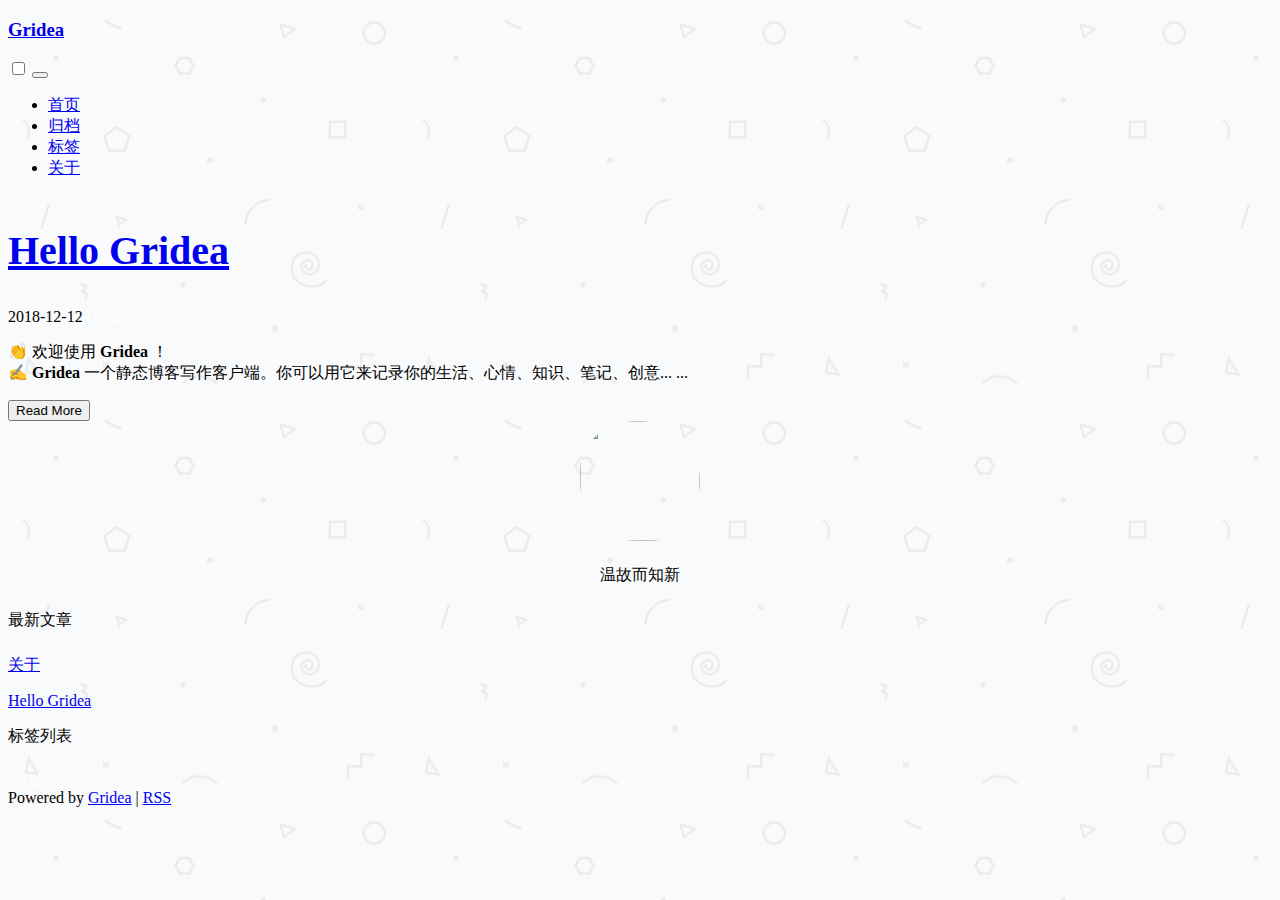
==== index.html @ 557affe0 "update from gridea: 2020-08-17 15:36:10" ====
<!DOCTYPE html>
<html>
  <head>
    <meta charset="utf-8" >

<title>Gridea</title>
<meta name="description" content="温故而知新">

<meta name="viewport" content="width=device-width, initial-scale=1, maximum-scale=1, user-scalable=no">
<link rel="shortcut icon" href="https://Wangjj2339.GitHub.io/favicon.ico?v=1597649766347">

<link rel="stylesheet" href="https://use.fontawesome.com/releases/v5.7.2/css/all.css" integrity="sha384-fnmOCqbTlWIlj8LyTjo7mOUStjsKC4pOpQbqyi7RrhN7udi9RwhKkMHpvLbHG9Sr" crossorigin="anonymous">
<link rel="stylesheet" href="https://unpkg.com/papercss@1.6.1/dist/paper.min.css" />
<link rel="stylesheet" href="https://cdnjs.cloudflare.com/ajax/libs/KaTeX/0.10.0/katex.min.css">
<link rel="stylesheet" href="https://Wangjj2339.GitHub.io/styles/main.css">


<script src="https://cdn.bootcss.com/highlight.js/9.12.0/highlight.min.js"></script>


<link rel="stylesheet" href="https://unpkg.com/aos@next/dist/aos.css" />


  </head>
  <body>
    <nav class="navbar border fixed split-nav">
  <div class="nav-brand">
    <h3><a href="https://Wangjj2339.GitHub.io">Gridea</a></h3>
  </div>
  <div class="collapsible">
    <input id="collapsible1" type="checkbox" name="collapsible1">
    <button>
      <label for="collapsible1">
        <div class="bar1"></div>
        <div class="bar2"></div>
        <div class="bar3"></div>
      </label>
    </button>
    <div class="collapsible-body">
      <ul class="inline">
        
          <li>
            
              <a href="/" class="menu">
                首页
              </a>
            
          </li>
        
          <li>
            
              <a href="/archives" class="menu">
                归档
              </a>
            
          </li>
        
          <li>
            
              <a href="/tags" class="menu">
                标签
              </a>
            
          </li>
        
          <li>
            
              <a href="/post/about" class="menu">
                关于
              </a>
            
          </li>
        
      </ul>
    </div>
  </div>
</nav>


    <div id="top" class="row site">
      <div class="sm-12 md-8 col">
        <div class="paper">
          
  <article class="article">
    <h2 class="article-title">
      <a href="https://Wangjj2339.GitHub.io/post/hello-gridea/">Hello Gridea</a>
    </h2>
    <p class="article-meta">
      2018-12-12
      
        <a href="https://Wangjj2339.GitHub.io/tag/Pn29ksunJ/" class="badge success">
          Gridea
        </a>
      
    </p>
    <p class="text-lead">
      <p>👏  欢迎使用 <strong>Gridea</strong> ！<br>
✍️  <strong>Gridea</strong> 一个静态博客写作客户端。你可以用它来记录你的生活、心情、知识、笔记、创意... ...</p>

    </p>
    <div class="row">
      <a href="https://Wangjj2339.GitHub.io/post/hello-gridea/" class="readmore-link">
        <button>
          Read More
        </button>
      </a>
    </div>
  </article>


        </div>
        
        <div class="row flex-edges">
  
  
</div>

      </div>
      
      <div class="sm-12 md-4 col sidebar">
  <div class="paper info-container">
    <img src="https://Wangjj2339.GitHub.io/images/avatar.png?v=1597649766347" class="no-responsive avatar">
    <div class="text-muted">温故而知新</div>
    <div class="social-container">
      
        
      
        
      
        
      
        
      
        
      
    </div>
  </div>
  <div class="paper">
    <div class="sidebar-title">
      最新文章
    </div>
    <div class="row">
      <ul>
        
          
            <li>
              <a href="https://Wangjj2339.GitHub.io/post/about/">关于</a>
            </li>
          
        
          
            <li>
              <a href="https://Wangjj2339.GitHub.io/post/hello-gridea/">Hello Gridea</a>
            </li>
          
        
      </ul>
    </div>
  </div>
  <div class="paper">
    <div class="sidebar-title">
      标签列表
    </div>
    <div class="row">
      
        <a href="https://Wangjj2339.GitHub.io/tag/Pn29ksunJ/" class="badge success">
          Gridea
        </a>
      
    </div>
  </div>
  <div class="paper">
    Powered by <a href="https://github.com/getgridea/gridea" target="_blank">Gridea</a> | <a class="rss" href="https://Wangjj2339.GitHub.io/atom.xml" target="_blank">RSS</a>
  </div>
</div>

    </div>
    <script src="https://unpkg.com/aos@next/dist/aos.js"></script>

<script type="application/javascript">

AOS.init();

hljs.initHighlightingOnLoad()

</script>




  </body>
</html>
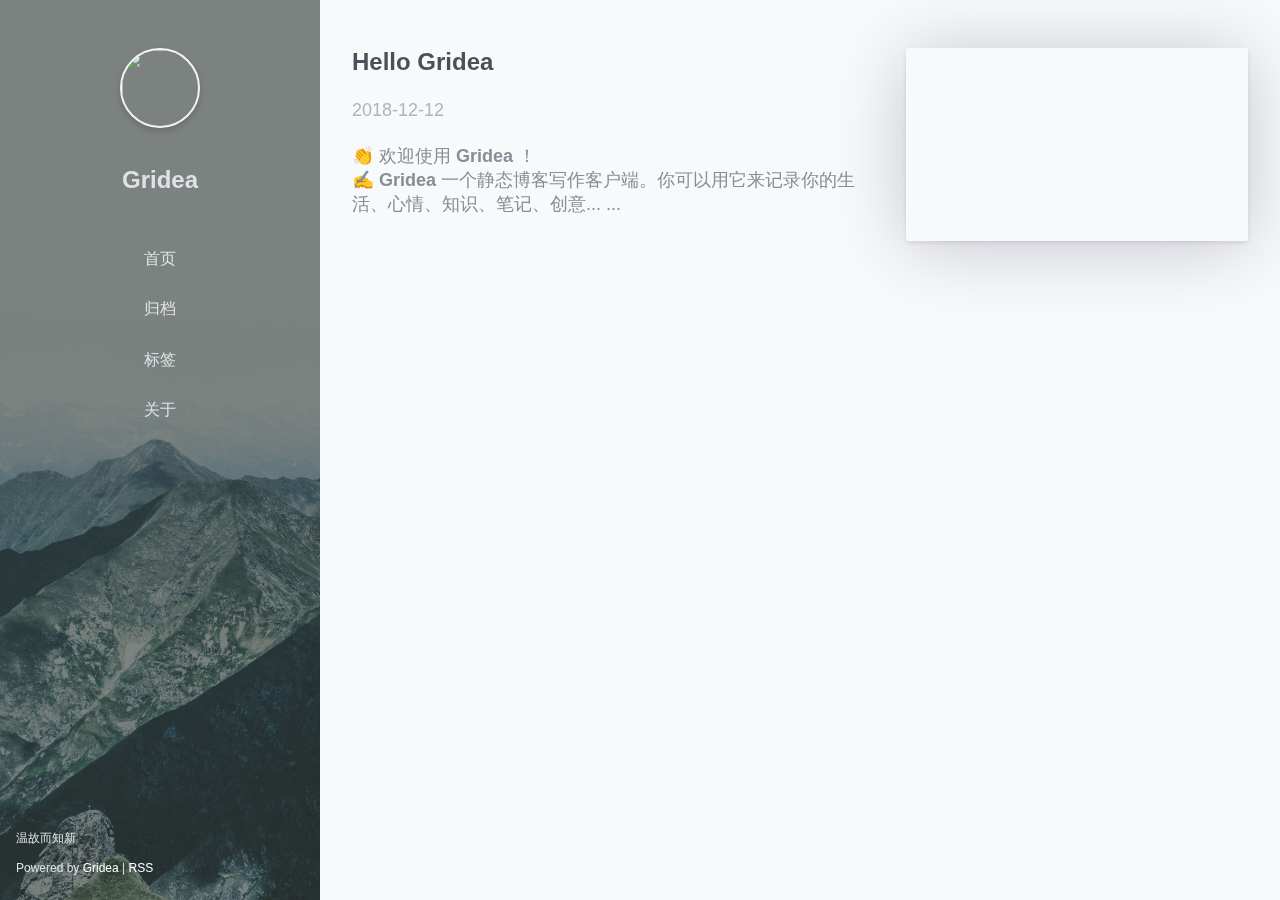
==== commit 750536a5: "update from gridea: 2020-08-17 15:37:00" ====
--- a/index.html
+++ b/index.html
@@ -4,123 +4,66 @@
     <meta charset="utf-8" >
 
 <title>Gridea</title>
-<meta name="description" content="温故而知新">
 
 <meta name="viewport" content="width=device-width, initial-scale=1, maximum-scale=1, user-scalable=no">
-<link rel="shortcut icon" href="https://Wangjj2339.GitHub.io/favicon.ico?v=1597649766347">
 
 <link rel="stylesheet" href="https://use.fontawesome.com/releases/v5.7.2/css/all.css" integrity="sha384-fnmOCqbTlWIlj8LyTjo7mOUStjsKC4pOpQbqyi7RrhN7udi9RwhKkMHpvLbHG9Sr" crossorigin="anonymous">
-<link rel="stylesheet" href="https://unpkg.com/papercss@1.6.1/dist/paper.min.css" />
-<link rel="stylesheet" href="https://cdnjs.cloudflare.com/ajax/libs/KaTeX/0.10.0/katex.min.css">
+<link rel="shortcut icon" href="https://Wangjj2339.GitHub.io/favicon.ico?v=1597649817931">
 <link rel="stylesheet" href="https://Wangjj2339.GitHub.io/styles/main.css">
 
 
-<script src="https://cdn.bootcss.com/highlight.js/9.12.0/highlight.min.js"></script>
+
+<link rel="stylesheet" href="https://unpkg.com/aos@next/dist/aos.css" />
+<script src="https://cdn.jsdelivr.net/npm/vue/dist/vue.js"></script>
 
 
-<link rel="stylesheet" href="https://unpkg.com/aos@next/dist/aos.css" />
 
-
+    <meta name="description" content="温故而知新">
+    
   </head>
   <body>
-    <nav class="navbar border fixed split-nav">
-  <div class="nav-brand">
-    <h3><a href="https://Wangjj2339.GitHub.io">Gridea</a></h3>
-  </div>
-  <div class="collapsible">
-    <input id="collapsible1" type="checkbox" name="collapsible1">
-    <button>
-      <label for="collapsible1">
-        <div class="bar1"></div>
-        <div class="bar2"></div>
-        <div class="bar3"></div>
-      </label>
-    </button>
-    <div class="collapsible-body">
-      <ul class="inline">
+    <div id="app" class="main">
+
+      <div class="sidebar" :class="{ 'full-height': menuVisible }">
+  <div class="top-container" data-aos="fade-right">
+    <div class="top-header-container">
+      <a class="site-title-container" href="https://Wangjj2339.GitHub.io">
+        <img src="https://Wangjj2339.GitHub.io/images/avatar.png?v=1597649817931" class="site-logo">
+        <h1 class="site-title">Gridea</h1>
+      </a>
+      <div class="menu-btn" @click="menuVisible = !menuVisible">
+        <div class="line"></div>
+      </div>
+    </div>
+    <div>
+      
         
-          <li>
-            
-              <a href="/" class="menu">
-                首页
-              </a>
-            
-          </li>
+          <a href="/" class="site-nav">
+            首页
+          </a>
         
-          <li>
-            
-              <a href="/archives" class="menu">
-                归档
-              </a>
-            
-          </li>
+      
         
-          <li>
-            
-              <a href="/tags" class="menu">
-                标签
-              </a>
-            
-          </li>
+          <a href="/archives" class="site-nav">
+            归档
+          </a>
         
-          <li>
-            
-              <a href="/post/about" class="menu">
-                关于
-              </a>
-            
-          </li>
+      
         
-      </ul>
+          <a href="/tags" class="site-nav">
+            标签
+          </a>
+        
+      
+        
+          <a href="/post/about" class="site-nav">
+            关于
+          </a>
+        
+      
     </div>
   </div>
-</nav>
-
-
-    <div id="top" class="row site">
-      <div class="sm-12 md-8 col">
-        <div class="paper">
-          
-  <article class="article">
-    <h2 class="article-title">
-      <a href="https://Wangjj2339.GitHub.io/post/hello-gridea/">Hello Gridea</a>
-    </h2>
-    <p class="article-meta">
-      2018-12-12
-      
-        <a href="https://Wangjj2339.GitHub.io/tag/Pn29ksunJ/" class="badge success">
-          Gridea
-        </a>
-      
-    </p>
-    <p class="text-lead">
-      <p>👏  欢迎使用 <strong>Gridea</strong> ！<br>
-✍️  <strong>Gridea</strong> 一个静态博客写作客户端。你可以用它来记录你的生活、心情、知识、笔记、创意... ...</p>
-
-    </p>
-    <div class="row">
-      <a href="https://Wangjj2339.GitHub.io/post/hello-gridea/" class="readmore-link">
-        <button>
-          Read More
-        </button>
-      </a>
-    </div>
-  </article>
-
-
-        </div>
-        
-        <div class="row flex-edges">
-  
-  
-</div>
-
-      </div>
-      
-      <div class="sm-12 md-4 col sidebar">
-  <div class="paper info-container">
-    <img src="https://Wangjj2339.GitHub.io/images/avatar.png?v=1597649766347" class="no-responsive avatar">
-    <div class="text-muted">温故而知新</div>
+  <div class="bottom-container" data-aos="flip-up" data-aos-offset="0">
     <div class="social-container">
       
         
@@ -134,59 +77,69 @@
         
       
     </div>
-  </div>
-  <div class="paper">
-    <div class="sidebar-title">
-      最新文章
+    <div class="site-description">
+      温故而知新
     </div>
-    <div class="row">
-      <ul>
-        
-          
-            <li>
-              <a href="https://Wangjj2339.GitHub.io/post/about/">关于</a>
-            </li>
-          
-        
-          
-            <li>
-              <a href="https://Wangjj2339.GitHub.io/post/hello-gridea/">Hello Gridea</a>
-            </li>
-          
-        
-      </ul>
+    <div class="site-footer">
+      Powered by <a href="https://github.com/getgridea/gridea" target="_blank">Gridea</a> | <a class="rss" href="https://Wangjj2339.GitHub.io/atom.xml" target="_blank">RSS</a>
     </div>
-  </div>
-  <div class="paper">
-    <div class="sidebar-title">
-      标签列表
-    </div>
-    <div class="row">
-      
-        <a href="https://Wangjj2339.GitHub.io/tag/Pn29ksunJ/" class="badge success">
-          Gridea
-        </a>
-      
-    </div>
-  </div>
-  <div class="paper">
-    Powered by <a href="https://github.com/getgridea/gridea" target="_blank">Gridea</a> | <a class="rss" href="https://Wangjj2339.GitHub.io/atom.xml" target="_blank">RSS</a>
   </div>
 </div>
 
+
+      <div class="main-container">
+        <div class="content-container" data-aos="fade-up">
+          
+            <article class="post-item">
+              <div class="left">
+                <a href="https://Wangjj2339.GitHub.io/post/hello-gridea/">
+                  <h2 class="post-title">Hello Gridea</h2>
+                </a>
+                <div class="post-date">
+                  2018-12-12
+                </div>
+                <div class="post-abstract">
+                  <p>👏  欢迎使用 <strong>Gridea</strong> ！<br>
+✍️  <strong>Gridea</strong> 一个静态博客写作客户端。你可以用它来记录你的生活、心情、知识、笔记、创意... ...</p>
+
+                </div>
+              </div>
+              
+                <a class="right" href="https://Wangjj2339.GitHub.io/post/hello-gridea/">
+                  <div class="feature-container" style="background-image: url('https://Wangjj2339.GitHub.io/post-images/hello-gridea.png')">
+                  </div>
+                </a>
+              
+            </article>
+          
+
+          <div class="pagination-container">
+  
+  
+</div>
+
+        </div>
+      </div>
     </div>
+
     <script src="https://unpkg.com/aos@next/dist/aos.js"></script>
-
 <script type="application/javascript">
 
 AOS.init();
 
-hljs.initHighlightingOnLoad()
+var app = new Vue({
+  el: '#app',
+  data: {
+    menuVisible: false,
+  },
+})
 
 </script>
 
 
 
 
+
+
   </body>
 </html>
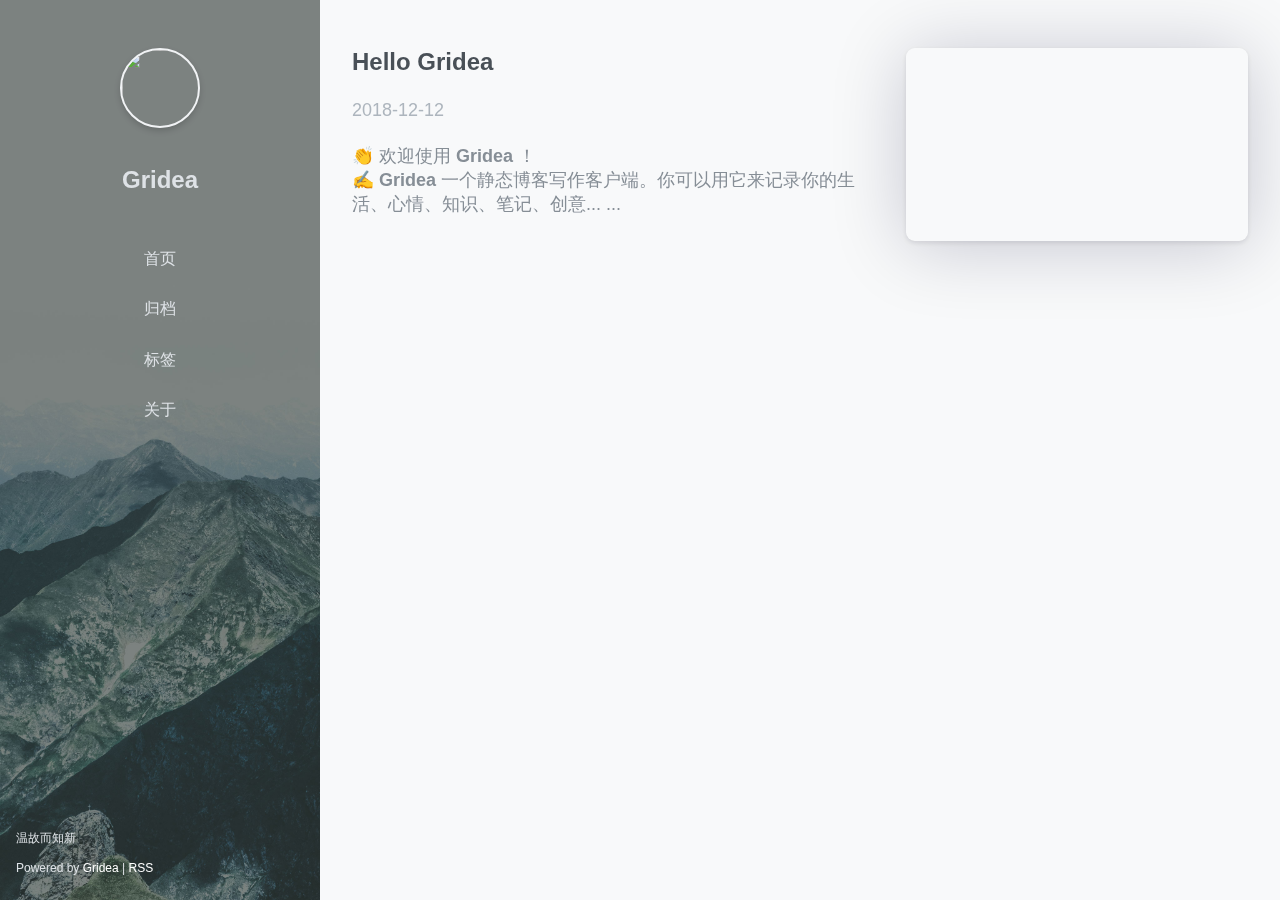
==== commit 4fbb9782: "update from gridea: 2020-08-17 15:50:28" ====
--- a/index.html
+++ b/index.html
@@ -8,7 +8,7 @@
 <meta name="viewport" content="width=device-width, initial-scale=1, maximum-scale=1, user-scalable=no">
 
 <link rel="stylesheet" href="https://use.fontawesome.com/releases/v5.7.2/css/all.css" integrity="sha384-fnmOCqbTlWIlj8LyTjo7mOUStjsKC4pOpQbqyi7RrhN7udi9RwhKkMHpvLbHG9Sr" crossorigin="anonymous">
-<link rel="shortcut icon" href="https://Wangjj2339.GitHub.io/favicon.ico?v=1597649817931">
+<link rel="shortcut icon" href="https://Wangjj2339.GitHub.io/favicon.ico?v=1597650624818">
 <link rel="stylesheet" href="https://Wangjj2339.GitHub.io/styles/main.css">
 
 
@@ -28,7 +28,7 @@
   <div class="top-container" data-aos="fade-right">
     <div class="top-header-container">
       <a class="site-title-container" href="https://Wangjj2339.GitHub.io">
-        <img src="https://Wangjj2339.GitHub.io/images/avatar.png?v=1597649817931" class="site-logo">
+        <img src="https://Wangjj2339.GitHub.io/images/avatar.png?v=1597650624818" class="site-logo">
         <h1 class="site-title">Gridea</h1>
       </a>
       <div class="menu-btn" @click="menuVisible = !menuVisible">
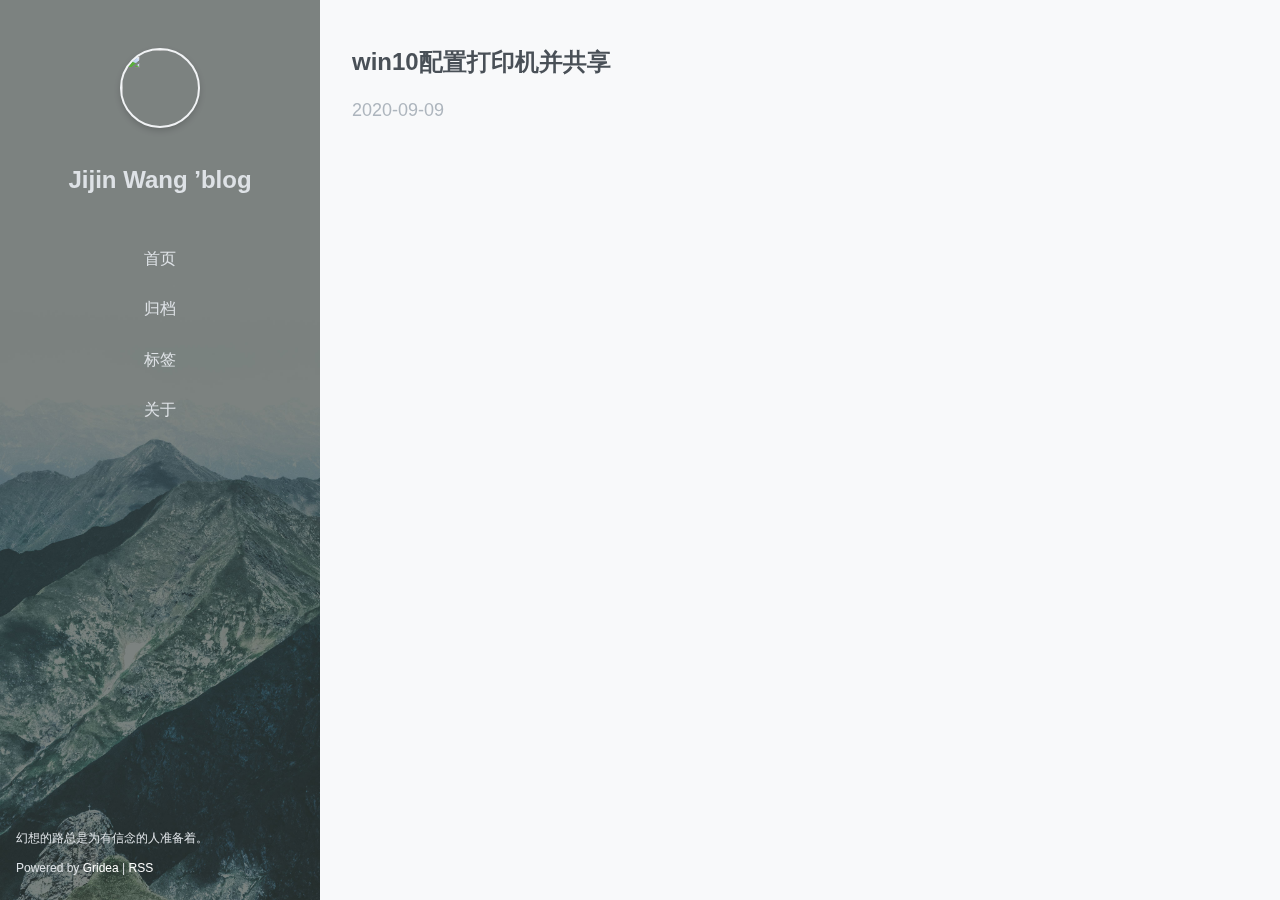
==== commit 84e4eab8: "update from gridea: 2020-09-10 10:35:22" ====
--- a/index.html
+++ b/index.html
@@ -3,12 +3,12 @@
   <head>
     <meta charset="utf-8" >
 
-<title>Gridea</title>
+<title>Jijin Wang ’blog</title>
 
 <meta name="viewport" content="width=device-width, initial-scale=1, maximum-scale=1, user-scalable=no">
 
 <link rel="stylesheet" href="https://use.fontawesome.com/releases/v5.7.2/css/all.css" integrity="sha384-fnmOCqbTlWIlj8LyTjo7mOUStjsKC4pOpQbqyi7RrhN7udi9RwhKkMHpvLbHG9Sr" crossorigin="anonymous">
-<link rel="shortcut icon" href="https://Wangjj2339.GitHub.io/favicon.ico?v=1597650624818">
+<link rel="shortcut icon" href="https://Wangjj2339.GitHub.io/favicon.ico?v=1599705279806">
 <link rel="stylesheet" href="https://Wangjj2339.GitHub.io/styles/main.css">
 
 
@@ -18,7 +18,7 @@
 
 
 
-    <meta name="description" content="温故而知新">
+    <meta name="description" content="幻想的路总是为有信念的人准备着。">
     
   </head>
   <body>
@@ -28,8 +28,8 @@
   <div class="top-container" data-aos="fade-right">
     <div class="top-header-container">
       <a class="site-title-container" href="https://Wangjj2339.GitHub.io">
-        <img src="https://Wangjj2339.GitHub.io/images/avatar.png?v=1597650624818" class="site-logo">
-        <h1 class="site-title">Gridea</h1>
+        <img src="https://Wangjj2339.GitHub.io/images/avatar.png?v=1599705279806" class="site-logo">
+        <h1 class="site-title">Jijin Wang ’blog</h1>
       </a>
       <div class="menu-btn" @click="menuVisible = !menuVisible">
         <div class="line"></div>
@@ -78,7 +78,7 @@
       
     </div>
     <div class="site-description">
-      温故而知新
+      幻想的路总是为有信念的人准备着。
     </div>
     <div class="site-footer">
       Powered by <a href="https://github.com/getgridea/gridea" target="_blank">Gridea</a> | <a class="rss" href="https://Wangjj2339.GitHub.io/atom.xml" target="_blank">RSS</a>
@@ -92,23 +92,16 @@
           
             <article class="post-item">
               <div class="left">
-                <a href="https://Wangjj2339.GitHub.io/post/hello-gridea/">
-                  <h2 class="post-title">Hello Gridea</h2>
+                <a href="https://Wangjj2339.GitHub.io/post/win10-pei-zhi-da-yin-ji-bing-gong-xiang/">
+                  <h2 class="post-title">win10配置打印机并共享</h2>
                 </a>
                 <div class="post-date">
-                  2018-12-12
+                  2020-09-09
                 </div>
                 <div class="post-abstract">
-                  <p>👏  欢迎使用 <strong>Gridea</strong> ！<br>
-✍️  <strong>Gridea</strong> 一个静态博客写作客户端。你可以用它来记录你的生活、心情、知识、笔记、创意... ...</p>
-
+                  
                 </div>
               </div>
-              
-                <a class="right" href="https://Wangjj2339.GitHub.io/post/hello-gridea/">
-                  <div class="feature-container" style="background-image: url('https://Wangjj2339.GitHub.io/post-images/hello-gridea.png')">
-                  </div>
-                </a>
               
             </article>
           
